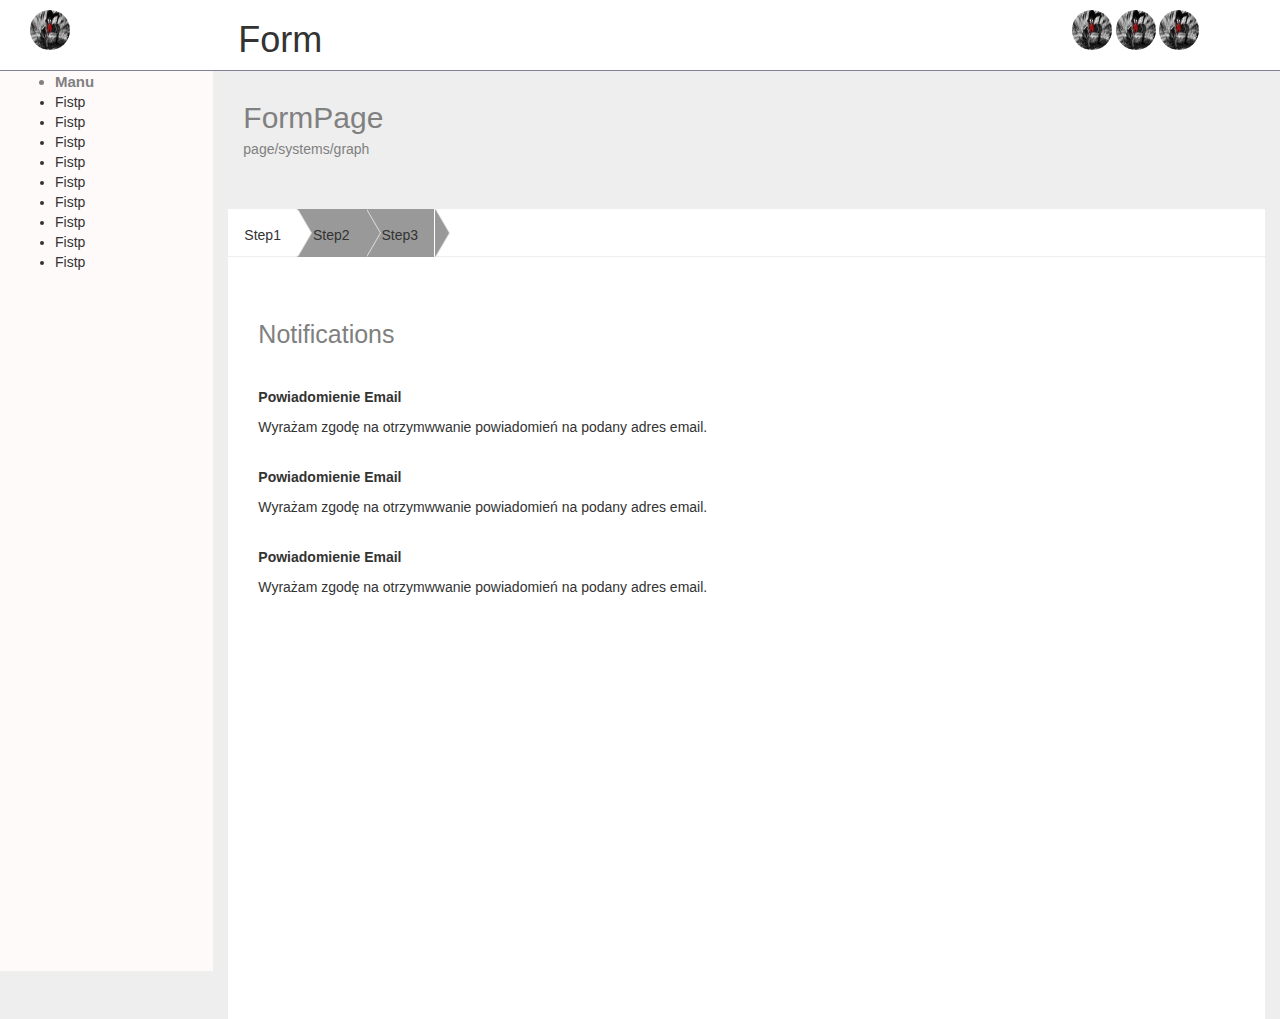
==== Step2.html @ ca9abecb "Step2Text" ====
<html>
    <head>
        <link rel="stylesheet" href="https://maxcdn.bootstrapcdn.com/bootstrap/3.3.7/css/bootstrap.min.css" integrity="sha384-BVYiiSIFeK1dGmJRAkycuHAHRg32OmUcww7on3RYdg4Va+PmSTsz/K68vbdEjh4u" crossorigin="anonymous">
        <link href="css/style.css" rel="stylesheet" > 
        <meta charset="utf-8">                        <!--polskie znaki -->
        <title>Walidacja formularzy</title>         <!-- tytuł strony-->
    </head>
<body class = "container col-md-12">
    <div class = "col-md-12">
        <div class = "col-md-2">  <!-- tu będzie grafika wklejona z tego co mi się wydaje, dlatego więcej miejsca !-->
           <img  src="luff.jpg" alt="logo" class="img-circle logosize1">
        </div>
        <div class=" col-md-2 ">
            <h1 > Form </h1>
        </div>  
        <div class = "col-md-offset-6 col-md-2">
            <img  src="luff.jpg" alt="logo" class="img-circle logosize1">
            <img  src="luff.jpg" alt="logo" class="img-circle logosize1">
            <img  src="luff.jpg" alt="logo" class="img-circle logosize1">
        </div>    
    </div>
    
    
    
     <div class="clearfix col-md-12 top">           
        <div class = "leftSide col-md-2 ">
            <div class = "sideBar">
                <ul class = "sideBarElements">
                    <li class = "firstBarElement"> <b>Manu</b> </li>
                    <li> Fistp</li>
                    <li> Fistp</li>
                    <li> Fistp</li>
                    <li> Fistp</li>
                    <li> Fistp</li>
                    <li> Fistp</li>
                    <li> Fistp</li>
                    <li> Fistp</li>
                    <li> Fistp</li>
            </div>
        </div>
     
    
        <div class = " col-md-10">
          
            <div class = "col-md-12">
                <h2 class = "header"> FormPage</h2>
                <p class = " headerP"> page/systems/graph </p>
            </div>
            <div class = " col-md-12 centerBox">
       <div class = "col-md-12 topTool">
            <ul class = "topTool">
                <li class = "step">
                    <p> Step1 </p>
                    <span class="rSight1">
                    </span>
                    <span class="rSight">
                    </span>
                </li>
                <li class = "step nclick">
                    <p> Step2 </p>
                     <span class="rSight1  l1_1">
                    </span>
                    <span class="rSight  l1">
                    </span>
                 </li>
                  <li class = "step nclick">
                    <p> Step3 </p>
                    <span class="rSight1  l2_1">
                    </span>
                    <span class="rSight l2">
                    </span>
                 </li>
            </ul>
      </div>
                <div class = "col-md-2 header">
                    <p class = "topHeader"> Notifications </p>
                </div>
                <div class = "col-md-12 SecondStepText">
                    <div class = " col-md-6">
                      <p><b> Powiadomienie Email</b></p> 
                      <p> Wyrażam zgodę na otrzymwwanie powiadomień na podany adres email. <p>
                    </div>
                </div>
                  <div class = "col-md-12 SecondStepText">
                    <div class = " col-md-6">
                      <p><b> Powiadomienie Email</b></p> 
                      <p> Wyrażam zgodę na otrzymwwanie powiadomień na podany adres email. <p>
                    </div>
                </div>
                  <div class = "col-md-12 SecondStepText">
                    <div class = " col-md-6">
                      <p><b> Powiadomienie Email</b></p> 
                      <p> Wyrażam zgodę na otrzymwwanie powiadomień na podany adres email. <p>
                    </div>
                </div>
            </div>
        </div>
     </div>
    
    
<script src="js/script.js"></script>
<script src="js/script1.js"></script>
</body>
---- css/style.css ----
.center {
    text-align: center;
    margin-right: 10px;
}
 .container{
     padding: 0;
 }

.firstH{
    border-bottom: 2px solid black;
    margin-bottom: 20px;
}

.textvalue{
    width: 100%;
    height: 200px;
    margin: 20px 0 20px 0;
}


form input[type="text"],
form input[type="email"],
form input[type="password"],
form input[type="re_password"]{
    border: 1px #C5C5C5 solid;
    background: #fff;
    width:100%;

    font: 14px/35px Tahoma, Arial, sans-serif;
    color: #8A8A8A;
}

form input[type="text"].error,
form input[type="email"].error,
form input[type="password"].error,
form input[type="re_password"].error {
    border-color: #FFA9C7;
}

form input[type="password"],
form input[type="text"],
form input[type="email"],
form input[type="re_password"] {
    display: block;
    width: 100%;
    height: 48px;
    padding: 0 15px;
    margin: 0 20px 20px 0;
    float: left;
}


.butto{
    padding: 0 30px;
    height: 40px;
    float: right;
    border: none;
    background: #00C2F1;
    
    cursor: pointer;

    font: 14px/35px Tahoma, Arial, sans-serif;
    color: #00566B;
}


.logosize1{
    height: 40px;
    width: 40px;
    margin-top: 10px;

}

.top{
    border-top: solid #808099 0.5px;
    background-color: #EEE;
    padding: 0;
}

.marT{
    margin-top: 40px; 
}

.leftSide{
    background-color: snow;
    height: 100%;
    margin-left: 0;

}

.firstBarElement{
    font-size: 15px;
    color: grey ;  
}

.header{
    margin-top: 30px;
    margin-bottom: 5px;
    text-align: left;
    color: grey;
    
}

.headerP{
    margin-bottom: 50px;
    color: gray;

}

.centerBox{

    background-color: white;
    height: 90%;
    padding: 0px;

}

.boxText{
    text-align: right;
    font-size: 15px;
    color: grey;
    padding-top: 15px;
}

.topHeader{
    font-size: 25px;
    padding-top: 30px;
    padding-left: 15px;

}

.step{
    float: left;
    text-align: center;
    padding: 16px;
    text-decoration: none;
    height: 48px;
}

.topTool{
    list-style-type: none;
    padding: 0;
    border-bottom: solid #EEE 0.5px;
    height: 48px;
}



.rSight1{
    border: 24px solid transparent;
    border-left: 14px solid #e0e0e0;
    border-right: 0;
    display: block;
    position: absolute;
    left:70px;
    top: 0;
    z-index: 1;
    
}



.rSight{
    border: 24px solid transparent;
    border-left: 14px solid white;
    border-right: 0;
    display: block;
    position: absolute;
    left:69px;
    top: 0;
    z-index: 1;
    
}

.l1{
    left:138px;
     border-left: 14px solid #999999;
}

.l1_1{
    left:139px;
     border-left: 14px solid #e0e0e0;
}


.l2{
    left:207px;
    border-left: 14px solid #999999;
}

.l2_1{
    left:208px;
    border-left: 14px solid #e0e0e0;
}

.nclick{
    background-color: #999999;
}

.SecondStepText{
    margin-top: 20px;

}
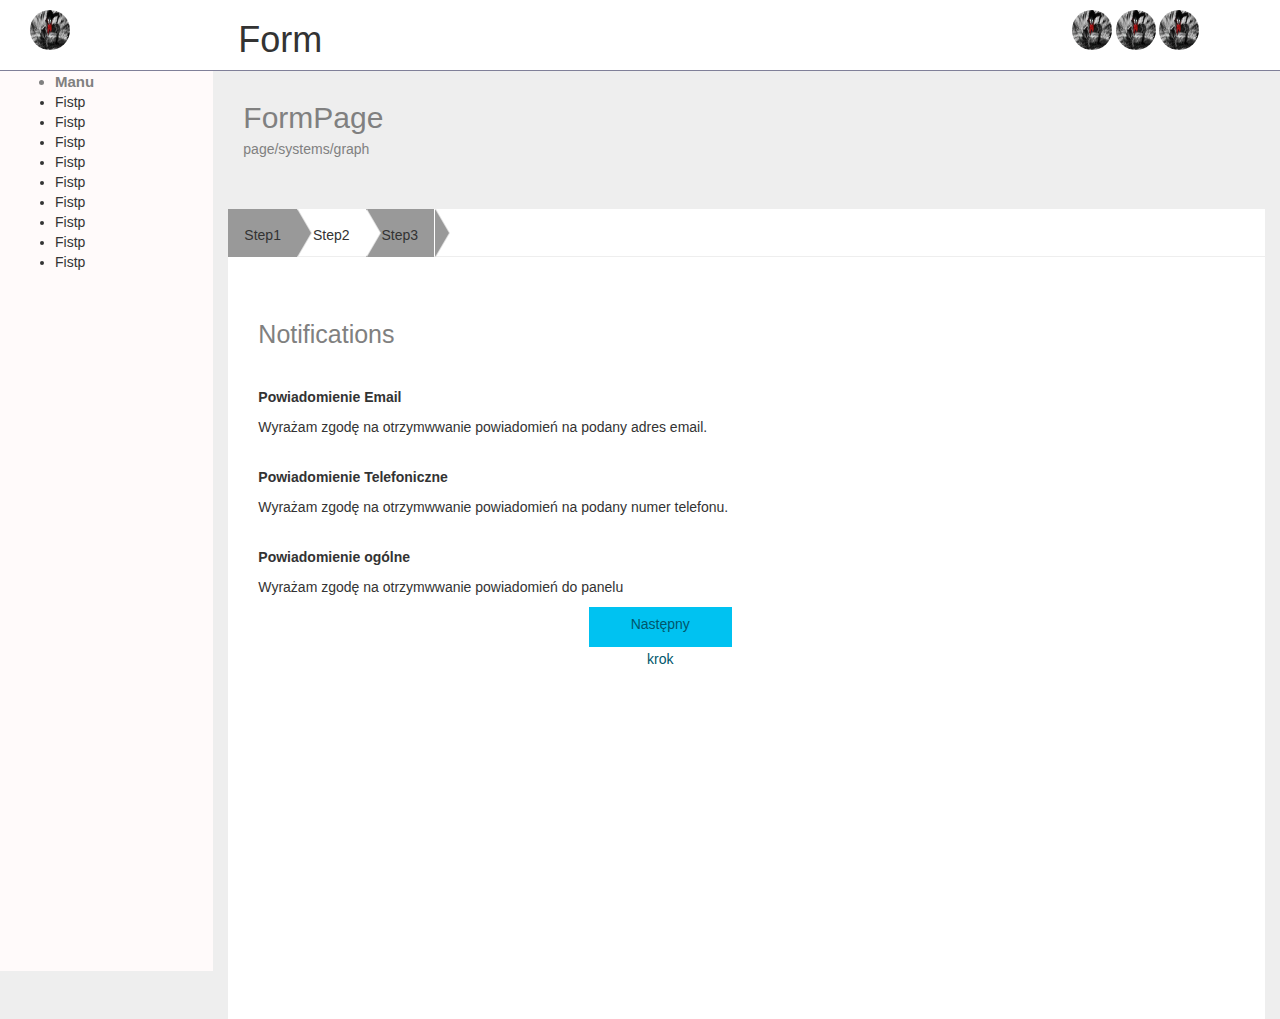
==== commit 251130fc: "Step2Button" ====
--- a/Step2.html
+++ b/Step2.html
@@ -47,31 +47,31 @@
                 <p class = " headerP"> page/systems/graph </p>
             </div>
             <div class = " col-md-12 centerBox">
-       <div class = "col-md-12 topTool">
-            <ul class = "topTool">
-                <li class = "step">
-                    <p> Step1 </p>
-                    <span class="rSight1">
-                    </span>
-                    <span class="rSight">
-                    </span>
-                </li>
-                <li class = "step nclick">
-                    <p> Step2 </p>
-                     <span class="rSight1  l1_1">
-                    </span>
-                    <span class="rSight  l1">
-                    </span>
-                 </li>
-                  <li class = "step nclick">
-                    <p> Step3 </p>
-                    <span class="rSight1  l2_1">
-                    </span>
-                    <span class="rSight l2">
-                    </span>
-                 </li>
-            </ul>
-      </div>
+                <div class = "col-md-12 topTool">
+                        <ul class = "topTool">
+                            <li class = "step nclick">
+                                <p> Step1 </p>
+                                <span class="rSight1 l3_1">
+                                </span>
+                                <span class="rSight l3">
+                                </span>
+                            </li>
+                            <li class = "step">
+                                <p> Step2 </p>
+                                <span class="rSight1  l1_1">
+                                </span>
+                                <span class="rSight  l1_2">
+                                </span>
+                            </li>
+                            <li class = "step nclick">
+                                <p> Step3 </p>
+                                <span class="rSight1  l2_1">
+                                </span>
+                                <span class="rSight l2">
+                                </span>
+                            </li>
+                        </ul>
+                </div>
                 <div class = "col-md-2 header">
                     <p class = "topHeader"> Notifications </p>
                 </div>
@@ -83,15 +83,18 @@
                 </div>
                   <div class = "col-md-12 SecondStepText">
                     <div class = " col-md-6">
-                      <p><b> Powiadomienie Email</b></p> 
-                      <p> Wyrażam zgodę na otrzymwwanie powiadomień na podany adres email. <p>
+                      <p><b> Powiadomienie Telefoniczne</b></p> 
+                      <p> Wyrażam zgodę na otrzymwwanie powiadomień na podany numer telefonu. <p>
                     </div>
                 </div>
                   <div class = "col-md-12 SecondStepText">
                     <div class = " col-md-6">
-                      <p><b> Powiadomienie Email</b></p> 
-                      <p> Wyrażam zgodę na otrzymwwanie powiadomień na podany adres email. <p>
+                      <p><b> Powiadomienie ogólne</b></p> 
+                      <p> Wyrażam zgodę na otrzymwwanie powiadomień do panelu <p>
                     </div>
+                </div>
+                <div class="col-md-offset-4 col-md-2">
+                   <button type="submit" class="butto" >Następny krok</button>
                 </div>
             </div>
         </div>
--- a/css/style.css
+++ b/css/style.css
@@ -182,6 +182,10 @@
      border-left: 14px solid #e0e0e0;
 }
 
+.l1_2{
+    left: 138px;
+    border-left: 14px solid white;
+}
 
 .l2{
     left:207px;
@@ -193,6 +197,22 @@
     border-left: 14px solid #e0e0e0;
 }
 
+.l2_2{
+    left: 138px;
+    border-left: 14px solid white;
+}
+
+.l3{
+    left:69px;
+     border-left: 14px solid #999999;
+}
+
+.l3_1{
+    left:70px;
+     border-left: 14px solid #e0e0e0;
+}
+
+
 .nclick{
     background-color: #999999;
 }
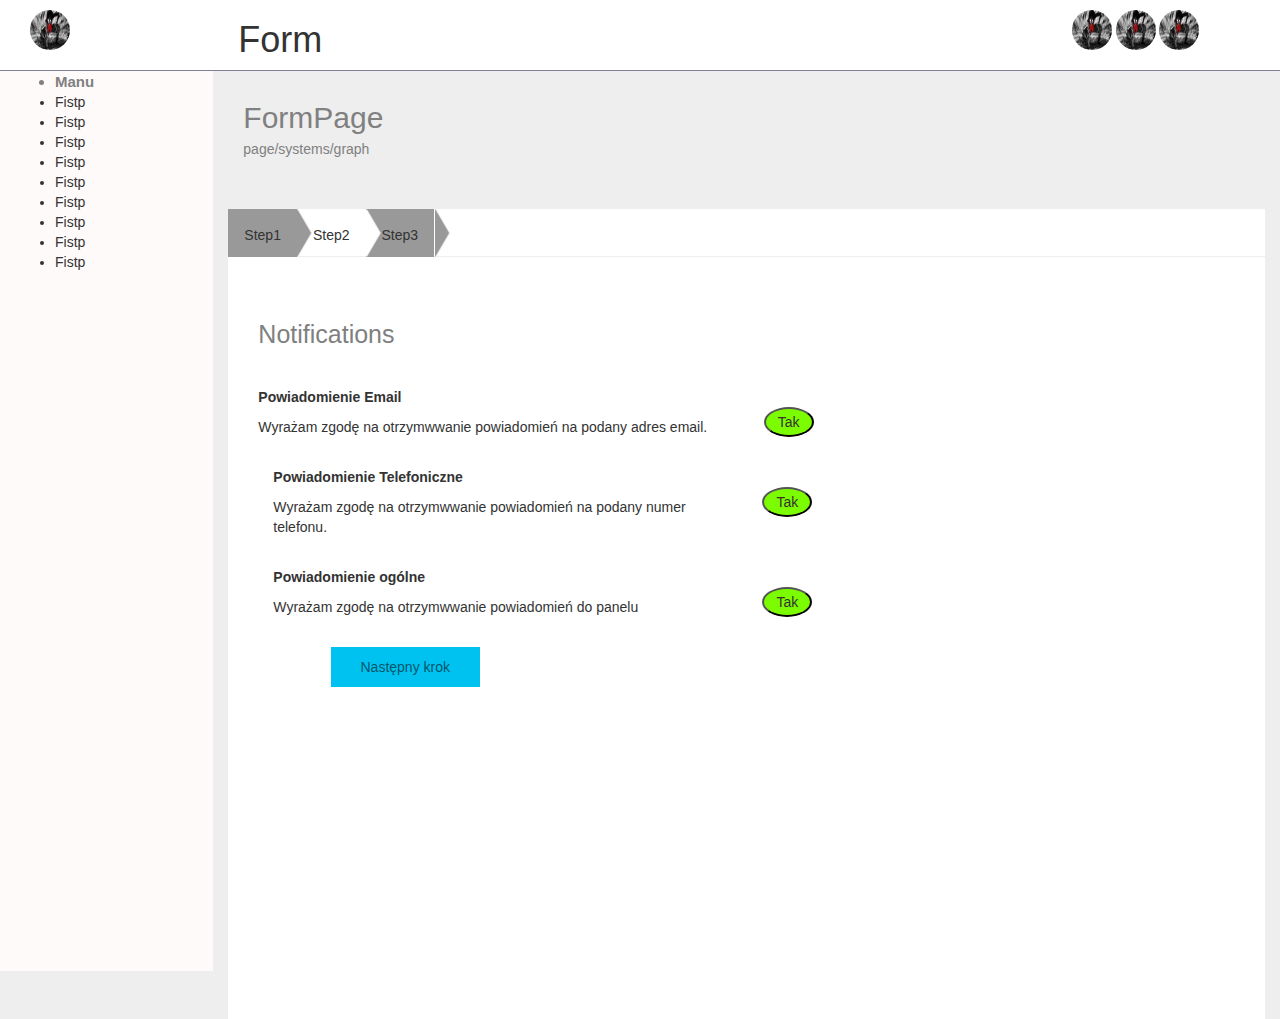
==== commit 75fa066d: "Yes/No Click" ====
--- a/Step2.html
+++ b/Step2.html
@@ -80,20 +80,28 @@
                       <p><b> Powiadomienie Email</b></p> 
                       <p> Wyrażam zgodę na otrzymwwanie powiadomień na podany adres email. <p>
                     </div>
-                </div>
-                  <div class = "col-md-12 SecondStepText">
+                    <div class = "col-md-1 center">
+                         <button id= "yesNo" type="submit" class="button2"> Tak </button>
+                    </div>
+                <div class = "col-md-12 SecondStepText">
                     <div class = " col-md-6">
-                      <p><b> Powiadomienie Telefoniczne</b></p> 
-                      <p> Wyrażam zgodę na otrzymwwanie powiadomień na podany numer telefonu. <p>
+                        <p><b> Powiadomienie Telefoniczne</b></p> 
+                        <p> Wyrażam zgodę na otrzymwwanie powiadomień na podany numer telefonu. <p>
+                    </div>
+                    <div class = "col-md-1 center">
+                         <button id= "yesNo1" type="submit" class="button2"> Tak </button>
                     </div>
                 </div>
                   <div class = "col-md-12 SecondStepText">
                     <div class = " col-md-6">
-                      <p><b> Powiadomienie ogólne</b></p> 
-                      <p> Wyrażam zgodę na otrzymwwanie powiadomień do panelu <p>
+                        <p><b> Powiadomienie ogólne</b></p> 
+                        <p> Wyrażam zgodę na otrzymwwanie powiadomień do panelu <p>
+                    </div>
+                     <div class = "col-md-1 center">
+                         <button id= "yesNo2" type="submit" class="button2"> Tak </button>
                     </div>
                 </div>
-                <div class="col-md-offset-4 col-md-2">
+                <div class="col-md-3 SecondStepText">
                    <button type="submit" class="butto" >Następny krok</button>
                 </div>
             </div>
@@ -101,6 +109,6 @@
      </div>
     
     
-<script src="js/script.js"></script>
-<script src="js/script1.js"></script>
+<!--<script src="js/script.js"></script> !-->
+<script src="js/scripts1.js"></script>
 </body>
--- a/css/style.css
+++ b/css/style.css
@@ -220,4 +220,23 @@
 .SecondStepText{
     margin-top: 20px;
 
-}+}
+
+.button2{
+    border-radius: 50%;
+    background-color: lawngreen;
+    margin-top: 20px;
+    height: 30px;
+    width: 50px;
+
+}
+
+.button2_1{
+    border-radius: 50%;
+    background-color: red;
+    margin-top: 20px;
+    height: 30px;
+    width: 50px;
+
+}
+
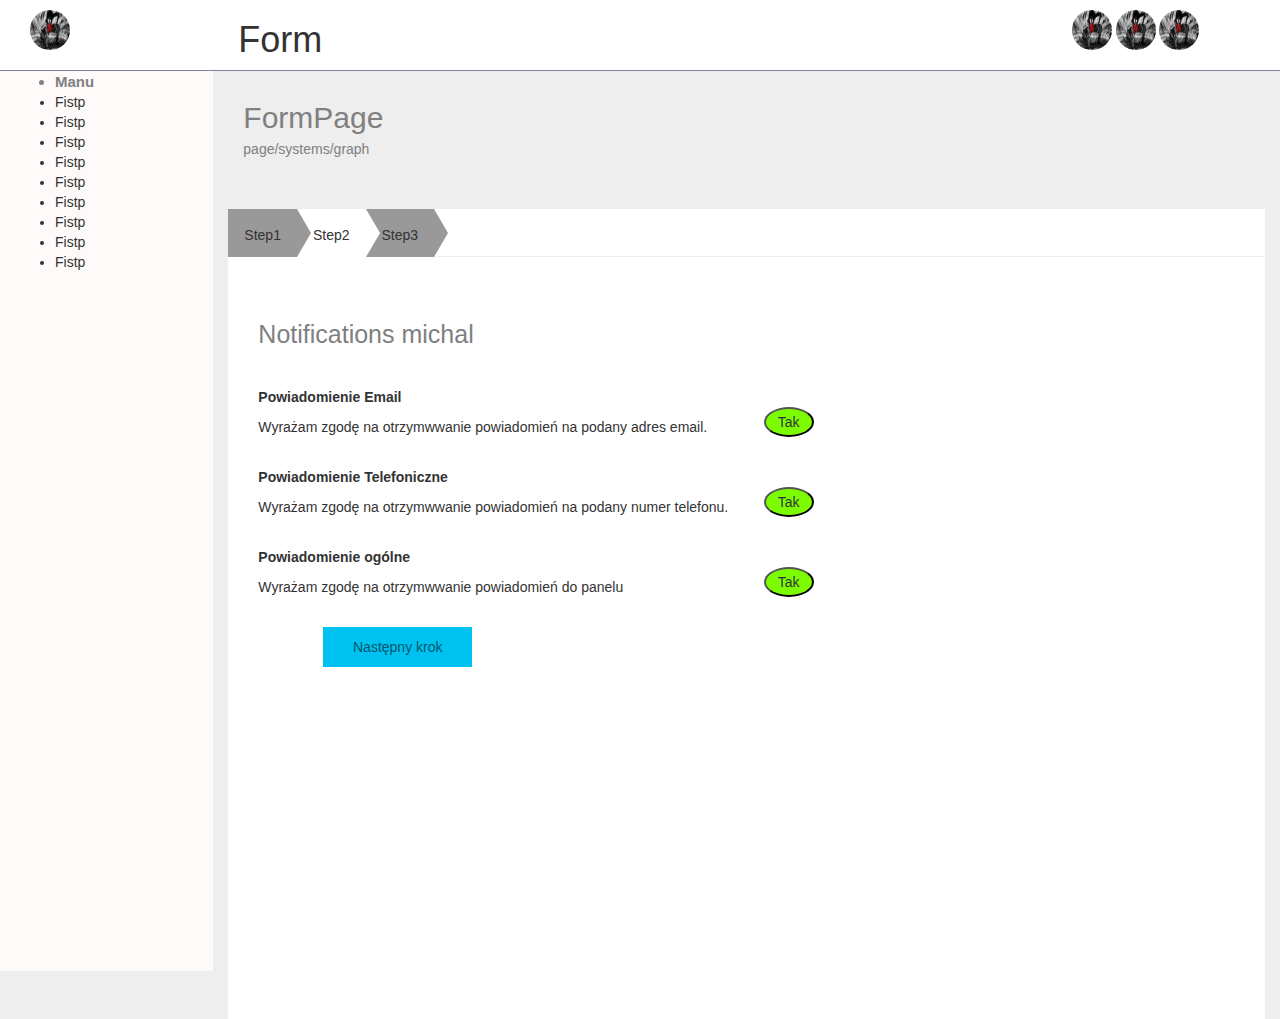
==== commit eb302b77: "OutlineFix" ====
--- a/Step2.html
+++ b/Step2.html
@@ -48,33 +48,32 @@
             </div>
             <div class = " col-md-12 centerBox">
                 <div class = "col-md-12 topTool">
+
+
+
                         <ul class = "topTool">
                             <li class = "step nclick">
                                 <p> Step1 </p>
-                                <span class="rSight1 l3_1">
-                                </span>
-                                <span class="rSight l3">
-                                </span>
                             </li>
-                            <li class = "step">
+                            <li class = "step naclick active">
                                 <p> Step2 </p>
-                                <span class="rSight1  l1_1">
-                                </span>
-                                <span class="rSight  l1_2">
-                                </span>
                             </li>
                             <li class = "step nclick">
                                 <p> Step3 </p>
-                                <span class="rSight1  l2_1">
-                                </span>
-                                <span class="rSight l2">
                                 </span>
                             </li>
                         </ul>
+
+
                 </div>
+
+
+
                 <div class = "col-md-2 header">
                     <p class = "topHeader"> Notifications </p>
                 </div>
+
+
                 <div class = "col-md-12 SecondStepText">
                     <div class = " col-md-6">
                       <p><b> Powiadomienie Email</b></p> 
@@ -83,6 +82,9 @@
                     <div class = "col-md-1 center">
                          <button id= "yesNo" type="submit" class="button2"> Tak </button>
                     </div>
+                </div>
+
+
                 <div class = "col-md-12 SecondStepText">
                     <div class = " col-md-6">
                         <p><b> Powiadomienie Telefoniczne</b></p> 
@@ -92,7 +94,9 @@
                          <button id= "yesNo1" type="submit" class="button2"> Tak </button>
                     </div>
                 </div>
-                  <div class = "col-md-12 SecondStepText">
+
+
+                <div class = "col-md-12 SecondStepText">
                     <div class = " col-md-6">
                         <p><b> Powiadomienie ogólne</b></p> 
                         <p> Wyrażam zgodę na otrzymwwanie powiadomień do panelu <p>
@@ -101,6 +105,8 @@
                          <button id= "yesNo2" type="submit" class="button2"> Tak </button>
                     </div>
                 </div>
+
+
                 <div class="col-md-3 SecondStepText">
                    <button type="submit" class="butto" >Następny krok</button>
                 </div>
--- a/css/style.css
+++ b/css/style.css
@@ -126,7 +126,12 @@
     font-size: 25px;
     padding-top: 30px;
     padding-left: 15px;
-
+    display: inline-block;
+    width: 500px;
+
+}
+.topHeader::after {
+    content: 'michal';
 }
 
 .step{
@@ -135,7 +140,55 @@
     padding: 16px;
     text-decoration: none;
     height: 48px;
-}
+    position: relative;
+
+}
+
+
+
+.step::after {
+    content: '';
+    background: transparent;
+    border: 24px solid transparent;
+    border-left: 14px solid #999999;
+    /*border-left: 14px solid #e0e0e0;*/
+    border-right: 0;
+    display: block;
+    position: absolute;
+    right: -14px;
+    top: 0;
+    z-index: 3;
+}
+/*.step::before {
+    content: '';
+    background: transparent;
+    border: 24px solid transparent;
+    border-left: 14px solid #fff;
+    /*border-left: 14px solid #e0e0e0;*/
+    /*border-right: 0;
+    display: block;
+    position: absolute;
+    left: 1;
+    top: 0;
+    z-index: 1;
+}*/
+
+
+.step:nth-of-type(1)::before {
+    border-color: #999999;
+
+}
+
+.step.active {
+    background: white;
+}
+
+
+.step.active::after {
+    border-left: 14px solid #fff;
+}
+
+
 
 .topTool{
     list-style-type: none;
@@ -148,7 +201,6 @@
 
 .rSight1{
     border: 24px solid transparent;
-    border-left: 14px solid #e0e0e0;
     border-right: 0;
     display: block;
     position: absolute;
@@ -192,13 +244,18 @@
     border-left: 14px solid #999999;
 }
 
+.l2_2{
+    left:207px;
+    border-left: 14px solid white;
+}
+
 .l2_1{
     left:208px;
     border-left: 14px solid #e0e0e0;
 }
 
 .l2_2{
-    left: 138px;
+    left: 207px;
     border-left: 14px solid white;
 }
 
@@ -228,6 +285,7 @@
     margin-top: 20px;
     height: 30px;
     width: 50px;
+    outline: none;
 
 }
 
@@ -237,6 +295,14 @@
     margin-top: 20px;
     height: 30px;
     width: 50px;
-
-}
-
+    outline: none;
+
+}
+
+
+
+#step2 {
+    display: none;
+}
+
+
